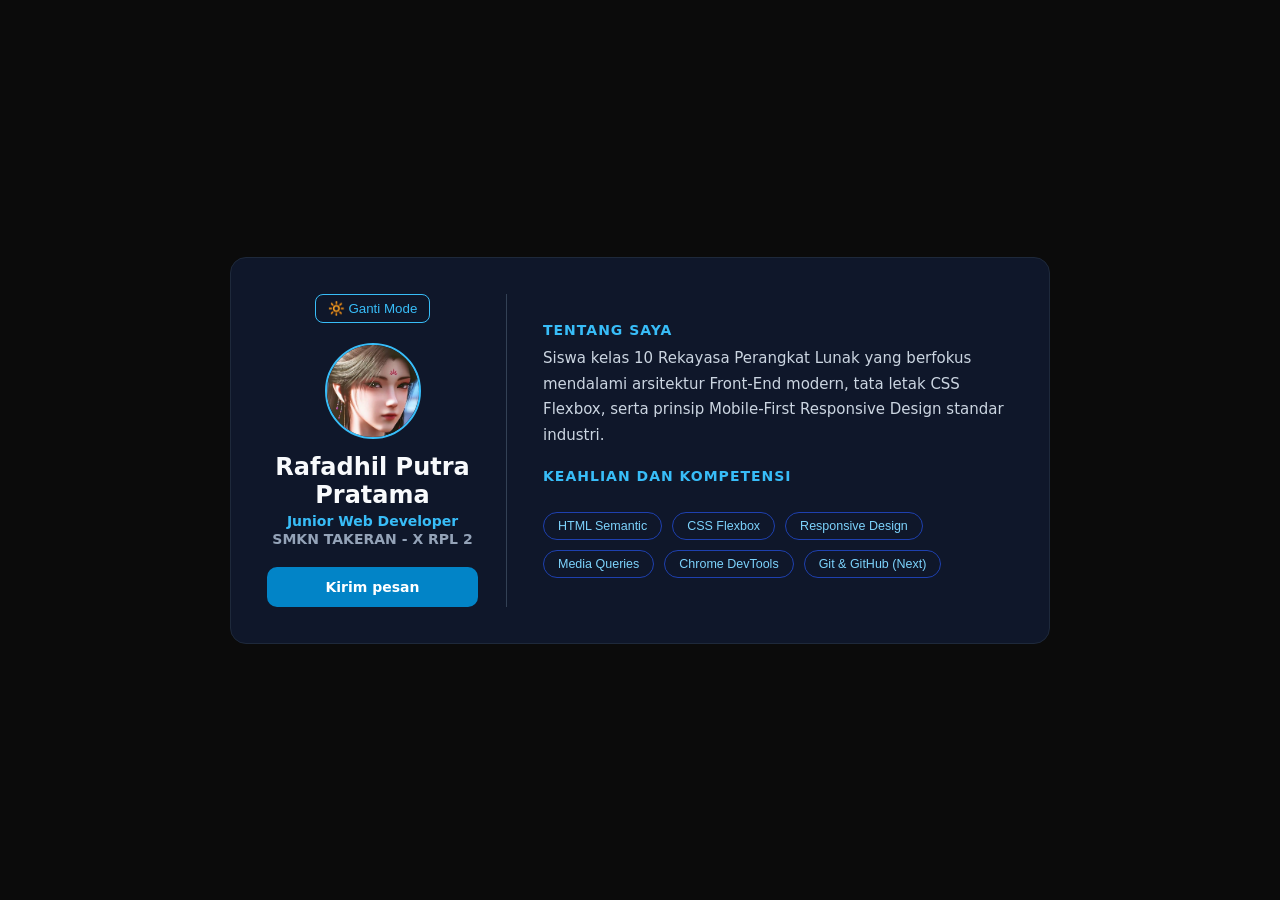
==== latihan2.html @ 35d51f63 "feat: commit pertama portofolio v1" ====
<!DOCTYPE html>
<html lang="id">
<head>
    <meta charset="UTF-8">
    <meta name="viewport" content="width=device-width, initial-scale=1.0">
    <title>Profil Digital Responsive - Rafadhil Putra Pratama</title>
    <link rel="stylesheet" href="style.css">
</head>
<body>
    <main class="page-wrapper">
        <article class="profile-card">
            <header class="card-aside">
                <button id="btnToggleTema" class="btn-tema">
                    🔆 Ganti Mode
                </button>
                <div class="avatar-box">
                    <span class="avatar-icon">
                        <img src="meng ke'er.jpg" class="avatar-image" alt="Avatar">
                    </span>
                </div>
                <h1 class="student-name">Rafadhil Putra Pratama</h1>
                <p class="student-role">Junior Web Developer</p>
                <p class="student-school">SMKN TAKERAN - X RPL 2</p>
                <a href="#" id="btnKontak" class="btn-contact">Kirim pesan</a>
            </header>
            <section class="card-content">
                <div class="bio-section">
                    <h2 class="section-heading">Tentang Saya</h2>
                    <p class="bio-text">
                        Siswa kelas 10 Rekayasa Perangkat Lunak yang berfokus mendalami arsitektur Front-End modern, tata letak CSS Flexbox, serta prinsip Mobile-First Responsive Design standar industri.
                    </p>
                </div>
                 <h2 class="section-heading">KEAHLIAN DAN KOMPETENSI</h2>
                <div class="skill-matrix">
                  <button class="skill-badge" data-title="HTML Semantic" data-info="Penggunaan tag HTML sesuai dengan fungsi dan maknanya untuk meningkatkan struktur dokumen dan SEO.">HTML Semantic</button>
                  <button class="skill-badge" data-title="CSS Flexbox" data-info="Modul tata letak CSS3 untuk mengatur posisi dan perataan elemen secara fleksibel dan responsif.">CSS Flexbox</button>
                  <button class="skill-badge" data-title="Responsive Design" data-info="Teknik pembuatan tampilan web yang dapat menyesuaikan dengan berbagai ukuran layar perangkat secara otomatis.">Responsive Design</button>
                  <button class="skill-badge" data-title="Media Queries" data-info="Fitur CSS untuk menerapkan style khusus berdasarkan karakteristik perangkat seperti lebar layar.">Media Queries</button>
                  <button class="skill-badge" data-title="Chrome DevTools" data-info="Alat pengembang bawaan browser Chrome untuk mendebug HTML, CSS, dan JavaScript secara langsung.">Chrome DevTools</button>
                  <button class="skill-badge" data-title="Git & GitHub" data-info="Sistem kontrol versi untuk mengelola riwayat perubahan kode program dan kolaborasi tim.">Git & GitHub (Next)</button>
                </div>
            </section>
        </article>
    </main>

    <div id="modalKontak" class="modal-overlay">
        <div class="modal-box">
            <h2>Kirim Pesan</h2>
            <p>Silahkan hubungi saya melalui email: raffakarmini@gmail.com</p>
            <button id="btnTutupModal" class="btn-tutup">Tutup</button>
        </div>
    </div>
    <div id="modalSkill" class="modal-overlay">
  <div class="modal-box">
    <h2 id="modalSkillTitle">Detail Keahlian</h2>
    <p id="modalSkillInfo" style="margin-top: 12px; line-height: 1.6; color: #cbd5e1;"></p>
    <button id="btnTutupModalSkill" class="btn-tutup">Tutup</button>
  </div>
</div>
    <script src="script.js"></script>
</body>
</html>
---- style.css ----
* {
    margin: 0;
    padding: 0;
    box-sizing: border-box;
}

body {
    font-family: 'Segoe UI', system-ui, -apple-system, sans-serif;
    background-color: #0b0b0b;
    color: #e2e8f0;
    min-height: 100vh;
    display: flex;
    justify-content: center;
    align-items: center;
    padding: 16px;
}

.page-wrapper {
    width: 100%;
    max-width: 820px;
}

.profile-card {
    background-color: #0f172a;
    border: 1px solid #1e293b;
    border-radius: 16px;
    padding: 24px;
}

.card-aside {
    display: flex;
    flex-direction: column;
    align-items: center;
    padding-bottom: 20px;
    border-bottom: 1px solid #334155;
}

.avatar-box {
    width: 84px;
    height: 84px;
    background: #0f172a;
    border: 2px solid #38bdf8;
    border-radius: 50%;
    display: flex;
    justify-content: center;
    align-items: center;
    margin-bottom: 14px;
    overflow: hidden;
}

.avatar-icon {
    width: 100%;
    height: 100%;
    display: flex;
}

.avatar-image {
    width: 100%;
    height: 100%;
    object-fit: cover;
    object-position: center;
}

.student-name {
    font-size: 22px;
    color: #f8fafc;
    font-weight: 700;
    text-align: center;
}

.student-role {
    color: #38bdf8;
    font-size: 14px;
    font-weight: 600;
    margin-top: 4px;
}

.student-school {
    color: #94a3b8;
    font-size: 14px;
    font-weight: 600;
    margin-top: 2px;
}

.btn-contact {
    margin-top: 12px;
    display: inline-block;
    width: 100%;
    text-align: center;
    background-color: #0284c7;
    color: #ffffff;
    text-decoration: none;
    padding: 12px 20px;
    border-radius: 10px;
    font-weight: 600;
    font-size: 14px;
    transition: all 0.2s ease;
    cursor: pointer;
    border: none;
}

.btn-contact:hover {
    background-color: #0369a1;
    transform: translateY(-2px);
}

.card-content {
    display: flex;
    flex-direction: column;
    gap: 20px;
    margin-top: 20px;
}

.section-heading {
    font-size: 14px;
    color: #38bdf8;
    text-transform: uppercase;
    letter-spacing: 1px;
    margin-bottom: 8px;
    font-weight: 700;
}

.bio-text {
    font-size: 14px;
    line-height: 1.7;
    color: #cbd5e1;
}

.skill-matrix {
    display: flex;
    flex-wrap: wrap;
    gap: 10px;
}

.skill-badge {
    background-color: #0f172a;
    border: 1px solid #1e40af;
    color: #7dd3fc;
    padding: 6px 14px;
    border-radius: 20px;
    font-size: 12.5px;
    font-weight: 500;
    transition: all 0.2s ease;
    cursor: pointer;
    outline: none;
}

.skill-badge:hover {
    border-color: #38bdf8;
    background-color: #1e293b;
    transform: translateY(-2px);
}

.skill-badge:active {
    transform: translateY(0);
}

@media screen and (min-width: 680px) {
    body {
        padding: 32px;
    }

    .profile-card {
        display: flex;
        flex-direction: row;
        align-items: stretch;
        padding: 36px;
        gap: 36px;
    }

    .card-aside {
        width: 240px;
        flex-shrink: 0;
        padding-bottom: 0;
        padding-right: 28px;
        border-bottom: none;
        border-right: 1px solid #334155;
        justify-content: center;
    }

    .avatar-box {
        width: 96px;
        height: 96px;
    }

    .student-name {
        font-size: 24px;
    }

    .btn-contact {
        width: 100%;
        margin-top: 20px;
    }

    .card-content {
        flex: 1;
        justify-content: center;
        margin-top: 0;
    }

    .bio-text {
        font-size: 15px;
    }
}

.btn-tema {
    background: transparent;
    border: 1px solid #38bdf8;
    color: #38bdf8;
    padding: 6px 12px;
    border-radius: 8px;
    cursor: pointer;
    margin-bottom: 20px;
    transition: all 0.3s ease;
}

.btn-tema:hover {
    background: #38bdf8;
    color: #0b1329;
}

body.light-mode {
    background-color: #f8fafc;
    color: #0f172a;
}

body.light-mode .profile-card {
    background-color: #ffffff;
    border-color: #cbd5e1;
    box-shadow: 0 10px 25px rgba(0, 0, 0, 0.05);
}

body.light-mode .student-name {
    color: #0f172a;
}

body.light-mode .card-aside {
    border-color: #cbd5e1;
}

.modal-overlay {
    position: fixed;
    top: 0;
    left: 0;
    width: 100%;
    height: 100%;
    background-color: rgba(0, 0, 0, 0.7);
    display: none;
    justify-content: center;
    align-items: center;
    z-index: 1000;
}

.modal-overlay.show {
    display: flex;
}

.modal-box {
    background: #1e293b;
    padding: 30px;
    border-radius: 12px;
    text-align: center;
    width: 90%;
    max-width: 400px;
}

.btn-tutup {
    margin-top: 20px;
    background: #ef4444;
    color: white;
    border: none;
    padding: 8px 16px;
    border-radius: 6px;
    cursor: pointer;
}
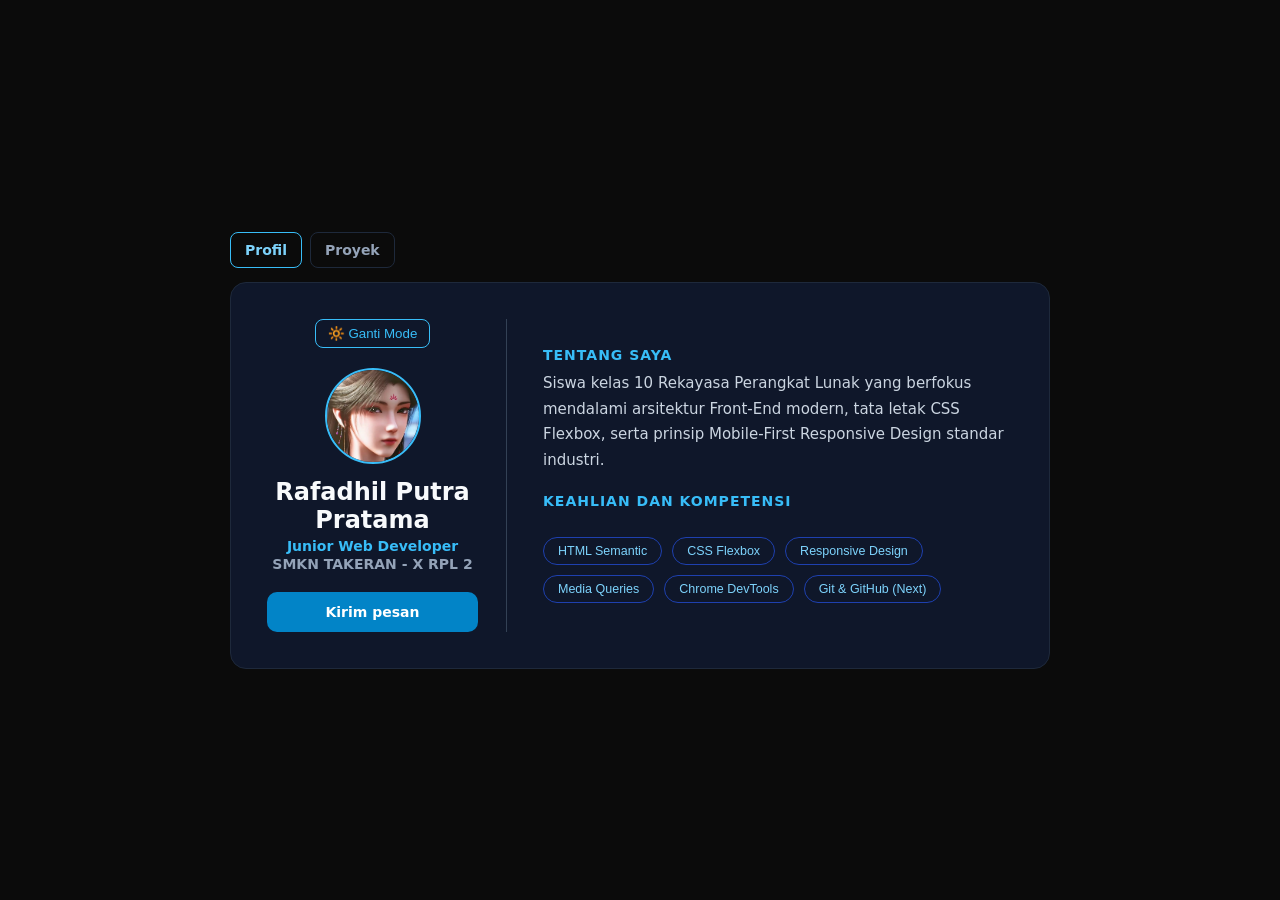
==== commit bcd17722: "feat: portofolio v2" ====
--- a/latihan2.html
+++ b/latihan2.html
@@ -8,6 +8,10 @@
 </head>
 <body>
     <main class="page-wrapper">
+        <nav class="page-nav" aria-label="Navigasi utama">
+            <a href="latihan2.html" aria-current="page">Profil</a>
+            <a href="proyek.html">Proyek</a>
+        </nav>
         <article class="profile-card">
             <header class="card-aside">
                 <button id="btnToggleTema" class="btn-tema">
--- a/style.css
+++ b/style.css
@@ -20,11 +20,79 @@
     max-width: 820px;
 }
 
+.page-nav {
+    display: flex;
+    align-items: center;
+    gap: 8px;
+    margin-bottom: 14px;
+}
+
+.page-nav a {
+    color: #94a3b8;
+    text-decoration: none;
+    padding: 9px 14px;
+    border: 1px solid #1e293b;
+    border-radius: 8px;
+    font-size: 14px;
+    font-weight: 600;
+}
+
+.page-nav a:hover,
+.page-nav a[aria-current="page"] {
+    color: #7dd3fc;
+    border-color: #38bdf8;
+}
+
+.page-nav .btn-tema {
+    margin: 0 0 0 auto;
+}
+
 .profile-card {
     background-color: #0f172a;
     border: 1px solid #1e293b;
     border-radius: 16px;
     padding: 24px;
+}
+
+.project-page {
+    background-color: #0f172a;
+    border: 1px solid #1e293b;
+    border-radius: 16px;
+    padding: 28px;
+}
+
+.project-intro {
+    margin-bottom: 24px;
+}
+
+.project-list {
+    display: grid;
+    gap: 14px;
+}
+
+.project-item {
+    padding: 18px;
+    border: 1px solid #334155;
+    border-radius: 10px;
+}
+
+.project-item h2 {
+    color: #f8fafc;
+    font-size: 18px;
+    margin-bottom: 8px;
+}
+
+.project-item p {
+    color: #cbd5e1;
+    font-size: 14px;
+    line-height: 1.7;
+}
+
+.project-tags {
+    color: #38bdf8;
+    font-size: 12px;
+    font-weight: 600;
+    margin-top: 12px;
 }
 
 .card-aside {
@@ -230,6 +298,24 @@
     box-shadow: 0 10px 25px rgba(0, 0, 0, 0.05);
 }
 
+body.light-mode .project-page {
+    background-color: #ffffff;
+    border-color: #cbd5e1;
+    box-shadow: 0 10px 25px rgba(0, 0, 0, 0.05);
+}
+
+body.light-mode .page-nav a {
+    border-color: #cbd5e1;
+}
+
+body.light-mode .project-item h2 {
+    color: #0f172a;
+}
+
+body.light-mode .project-item p {
+    color: #334155;
+}
+
 body.light-mode .student-name {
     color: #0f172a;
 }
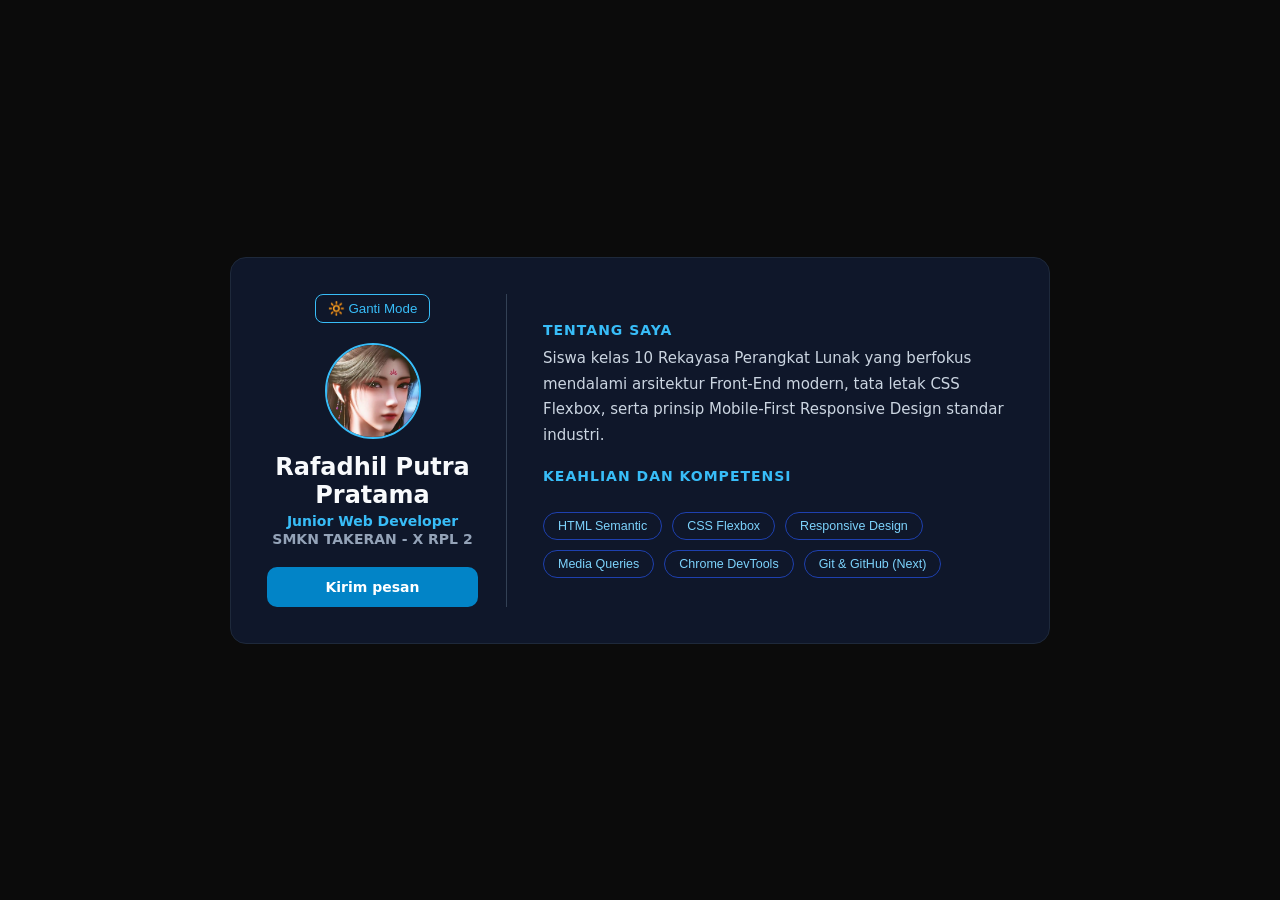
==== commit e9e27bdb: "feat: portofolio v1" ====
--- a/latihan2.html
+++ b/latihan2.html
@@ -8,10 +8,6 @@
 </head>
 <body>
     <main class="page-wrapper">
-        <nav class="page-nav" aria-label="Navigasi utama">
-            <a href="latihan2.html" aria-current="page">Profil</a>
-            <a href="proyek.html">Proyek</a>
-        </nav>
         <article class="profile-card">
             <header class="card-aside">
                 <button id="btnToggleTema" class="btn-tema">
--- a/style.css
+++ b/style.css
@@ -20,79 +20,11 @@
     max-width: 820px;
 }
 
-.page-nav {
-    display: flex;
-    align-items: center;
-    gap: 8px;
-    margin-bottom: 14px;
-}
-
-.page-nav a {
-    color: #94a3b8;
-    text-decoration: none;
-    padding: 9px 14px;
-    border: 1px solid #1e293b;
-    border-radius: 8px;
-    font-size: 14px;
-    font-weight: 600;
-}
-
-.page-nav a:hover,
-.page-nav a[aria-current="page"] {
-    color: #7dd3fc;
-    border-color: #38bdf8;
-}
-
-.page-nav .btn-tema {
-    margin: 0 0 0 auto;
-}
-
 .profile-card {
     background-color: #0f172a;
     border: 1px solid #1e293b;
     border-radius: 16px;
     padding: 24px;
-}
-
-.project-page {
-    background-color: #0f172a;
-    border: 1px solid #1e293b;
-    border-radius: 16px;
-    padding: 28px;
-}
-
-.project-intro {
-    margin-bottom: 24px;
-}
-
-.project-list {
-    display: grid;
-    gap: 14px;
-}
-
-.project-item {
-    padding: 18px;
-    border: 1px solid #334155;
-    border-radius: 10px;
-}
-
-.project-item h2 {
-    color: #f8fafc;
-    font-size: 18px;
-    margin-bottom: 8px;
-}
-
-.project-item p {
-    color: #cbd5e1;
-    font-size: 14px;
-    line-height: 1.7;
-}
-
-.project-tags {
-    color: #38bdf8;
-    font-size: 12px;
-    font-weight: 600;
-    margin-top: 12px;
 }
 
 .card-aside {
@@ -298,24 +230,6 @@
     box-shadow: 0 10px 25px rgba(0, 0, 0, 0.05);
 }
 
-body.light-mode .project-page {
-    background-color: #ffffff;
-    border-color: #cbd5e1;
-    box-shadow: 0 10px 25px rgba(0, 0, 0, 0.05);
-}
-
-body.light-mode .page-nav a {
-    border-color: #cbd5e1;
-}
-
-body.light-mode .project-item h2 {
-    color: #0f172a;
-}
-
-body.light-mode .project-item p {
-    color: #334155;
-}
-
 body.light-mode .student-name {
     color: #0f172a;
 }
